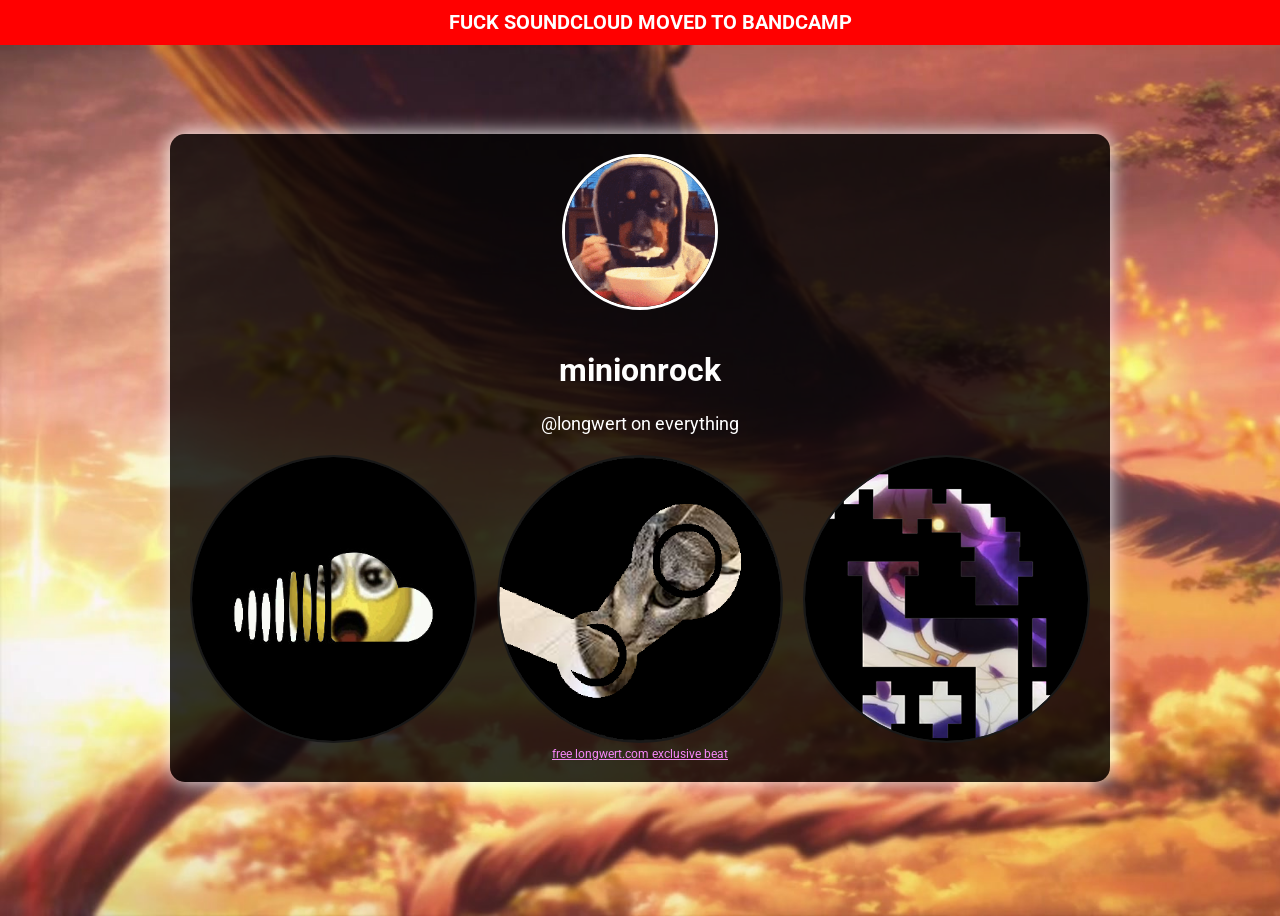
==== index.html @ c124a8f1 "Update index.html" ====
<!DOCTYPE html>
<html lang="en">
<head>
    <link href="https://fonts.googleapis.com/css2?family=Roboto:wght@400;700&display=swap" rel="stylesheet">
    <meta charset="UTF-8">
    <meta name="viewport" content="width=device-width, initial-scale=1.0">
    <title>longwert's awesome site #epic</title>
    <link rel="icon" type="image/x-icon" href=favicon.ico>
    <style>
        body {
            background-image:url('sao5.jpg');
            background-size: cover;
            color: #ffffff;
            font-family: "Roboto", monospace;
            display: flex;
            justify-content: center;
            align-items: center;
            height: 100vh;
        
        }
        .container {
            width: 80%;
            max-width: 900px;
            background: rgba(0, 0, 0, 0.8);
            padding: 20px;
            border-radius: 15px;
            box-shadow: 0 0 20px #ffffff;
            text-align: center;
        }
        .profile-pic {
            width: 150px;
            height: 150px;
            border-radius: 50%;
            border: 3px solid #ffffff;
            margin-bottom: 15px;
            animation: stutter 1s steps(5, end) infinite; /* Stutters with 5 steps */

        }
        .description {
            font-size: 18px;
            line-height: 1.5;
        }
        .gallery {
            display: flex;
            justify-content: center;
            gap: 10px;
            margin-top: 20px;
        }
        .gallery img {
            width: 100px;
            height: 100px;
            border-radius: 10px;
            border: 2px solid #ffffff;
       
        }
        .button-container{
            display: flex;
            gap: 20px;
            justify-content: center;
            margin-top: 10px;
        }




        .circle-button {
        
        display: inline-block;
        padding: .1px .1px;  
        background-color: #1b1b1b;  
        color: white;
        text-align: center;
        border-radius: 50%; 
        font-size: 3px;
        border: 2px solid #00000014; 
        transition: background-color 0.3s, transform 0.3s; 
        overflow: hidden
        }

        .circle-button img{
        width: 100% ;
        height:100% ;
        object-fit: cover;
        border-radius: 50%;


        }

        .circle-button:hover{
            background-color: rgba(255, 255, 255, 0.228);
            transform: scale(1.1)
        }
       
   
       
       
        .icon1{
            width: 30px;
            height: 30px;
        }



        .flame {
            position: absolute;
            width: 10px;
            height: 10px;
            background-color: purple;
            border-radius: 50%;
            pointer-events: none;
            animation: flameAnimation 1s ease-out forwards;
        
        




        }
        

        .banner {
            position:fixed;
            top:0;
            left:0;
            text-align:center;
            width:100%;
            background:red;
            color:white;
            padding:10px;
            font-size:20px;
            font-weight:bold;
            overflow:hidden;
            height:25px;
            z-index: index 1000;


        }







    </style>
</head>
<body>
    
    <div class= "banner">
       <strong> FUCK SOUNDCLOUD MOVED TO BANDCAMP</strong>
            </div>
            
    <div class="container">
        <img src="dog-eat.gif" alt=" " class="profile-pic">
        <h1>minionrock</h1>
        <p class="description">@longwert on everything</p>
      
        <div class="button-container">
         
             <a href="https://www.youtube.com/watch?v=Q0U9p-H-ews"
              class="circle-button"> <img src="soundcloud.png" class="icon" alt=SoundCloud></a>
                   
              <a href="https://steamcommunity.com/id/longwert"
              class="circle-button"> <img src="steam.png" class="icon" alt=steam></a>
             
              <a href="https://traktrain.com/long"
              class="circle-button"> <img src="traktrain.png" class="icon" alt=traktrain></a>
            


                   
         
           
         
        </div>
        <a href="longwert dot com.wav" download style="font-size: 12px; color: rgb(246, 135, 248);" down download>free longwert.com exclusive beat</a>


         <audio id="background-music" loop>
             <source src="longwert dot com.wav" type="audio/wav">
         </audio>
        
         <script>
             document.addEventListener("DOMContentLoaded", () => {
                 const audio = document.getElementById("background-music");
        
                 
                 audio.play().catch(() => {
                    
                     document.addEventListener("mousemove", () => {
                         audio.play();
                     }, { infinite: true }); 
                 });
             });
        </script>
        
        </div>
    </div>
   
    
    <div class="cursor"></div>
    <script> 
    const cursor=document.querySelector('.cursor') ;

    document.addeventlistener('mousemove', (e) => {
        cursor.style.left = `${e.pageX - cursor.offsetWidth / 2}px`;
        cursor.style.top = `${e.pageY - cursor.offsetHeight / 2}px`;
    

    function createFlame(e,pageX, e,pageY);
        });
        flame.style.left = `${x - 5}px`;
        flame.style.top = `${y - 5}px`; 

        setTimeout(() => {
                flame.remove();
            }, 1000);
        </script>
</body>
</html>
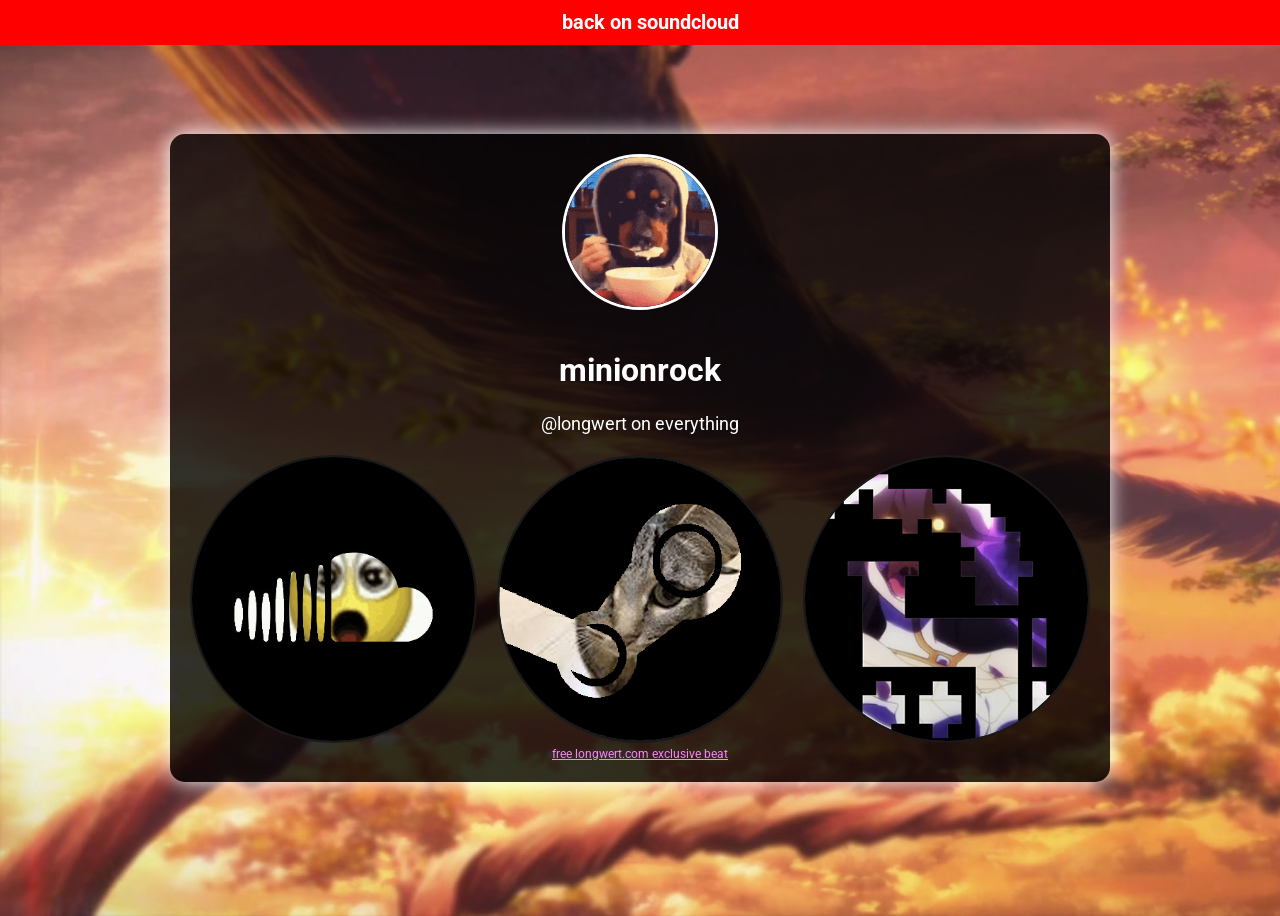
==== commit f6b8b1e9: "wwwwwwwwwwwwwwwwwwwwwwwwwwwwwwwwwwwwwww" ====
--- a/index.html
+++ b/index.html
@@ -147,7 +147,7 @@
 <body>
     
     <div class= "banner">
-       <strong> FUCK SOUNDCLOUD MOVED TO BANDCAMP</strong>
+       <strong>back on soundcloud</strong>
             </div>
             
     <div class="container">
@@ -157,7 +157,7 @@
       
         <div class="button-container">
          
-             <a href="https://www.youtube.com/watch?v=Q0U9p-H-ews"
+             <a href="https://soundcloud.com/longwert"
               class="circle-button"> <img src="soundcloud.png" class="icon" alt=SoundCloud></a>
                    
               <a href="https://steamcommunity.com/id/longwert"
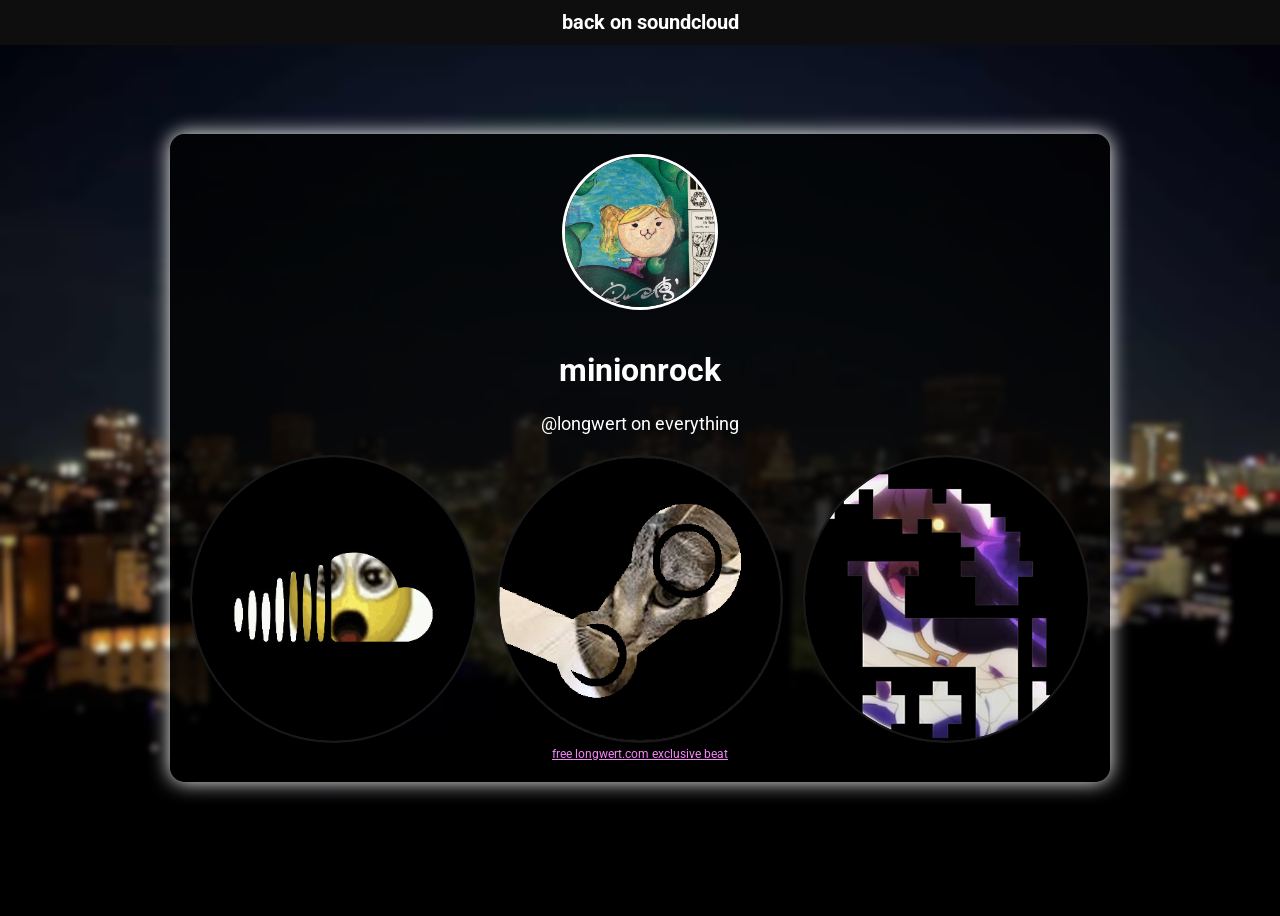
==== commit 6c00275c: "Add files via upload" ====
--- a/index.html
+++ b/index.html
@@ -4,11 +4,11 @@
     <link href="https://fonts.googleapis.com/css2?family=Roboto:wght@400;700&display=swap" rel="stylesheet">
     <meta charset="UTF-8">
     <meta name="viewport" content="width=device-width, initial-scale=1.0">
-    <title>longwert's awesome site #epic</title>
+    <title>(-.-)Zzz...</title>
     <link rel="icon" type="image/x-icon" href=favicon.ico>
     <style>
         body {
-            background-image:url('sao5.jpg');
+            background-image:url('backgroundreal1.jpg');
             background-size: cover;
             color: #ffffff;
             font-family: "Roboto", monospace;
@@ -124,7 +124,7 @@
             left:0;
             text-align:center;
             width:100%;
-            background:red;
+            background:rgb(14, 14, 14);
             color:white;
             padding:10px;
             font-size:20px;
@@ -151,7 +151,7 @@
             </div>
             
     <div class="container">
-        <img src="dog-eat.gif" alt=" " class="profile-pic">
+        <img src="pfp2.png" alt=" " class="profile-pic">
         <h1>minionrock</h1>
         <p class="description">@longwert on everything</p>
       
@@ -177,7 +177,7 @@
 
 
          <audio id="background-music" loop>
-             <source src="longwert dot com.wav" type="audio/wav">
+             <source src="my site song.wav" type="audio/wav">
          </audio>
         
          <script>
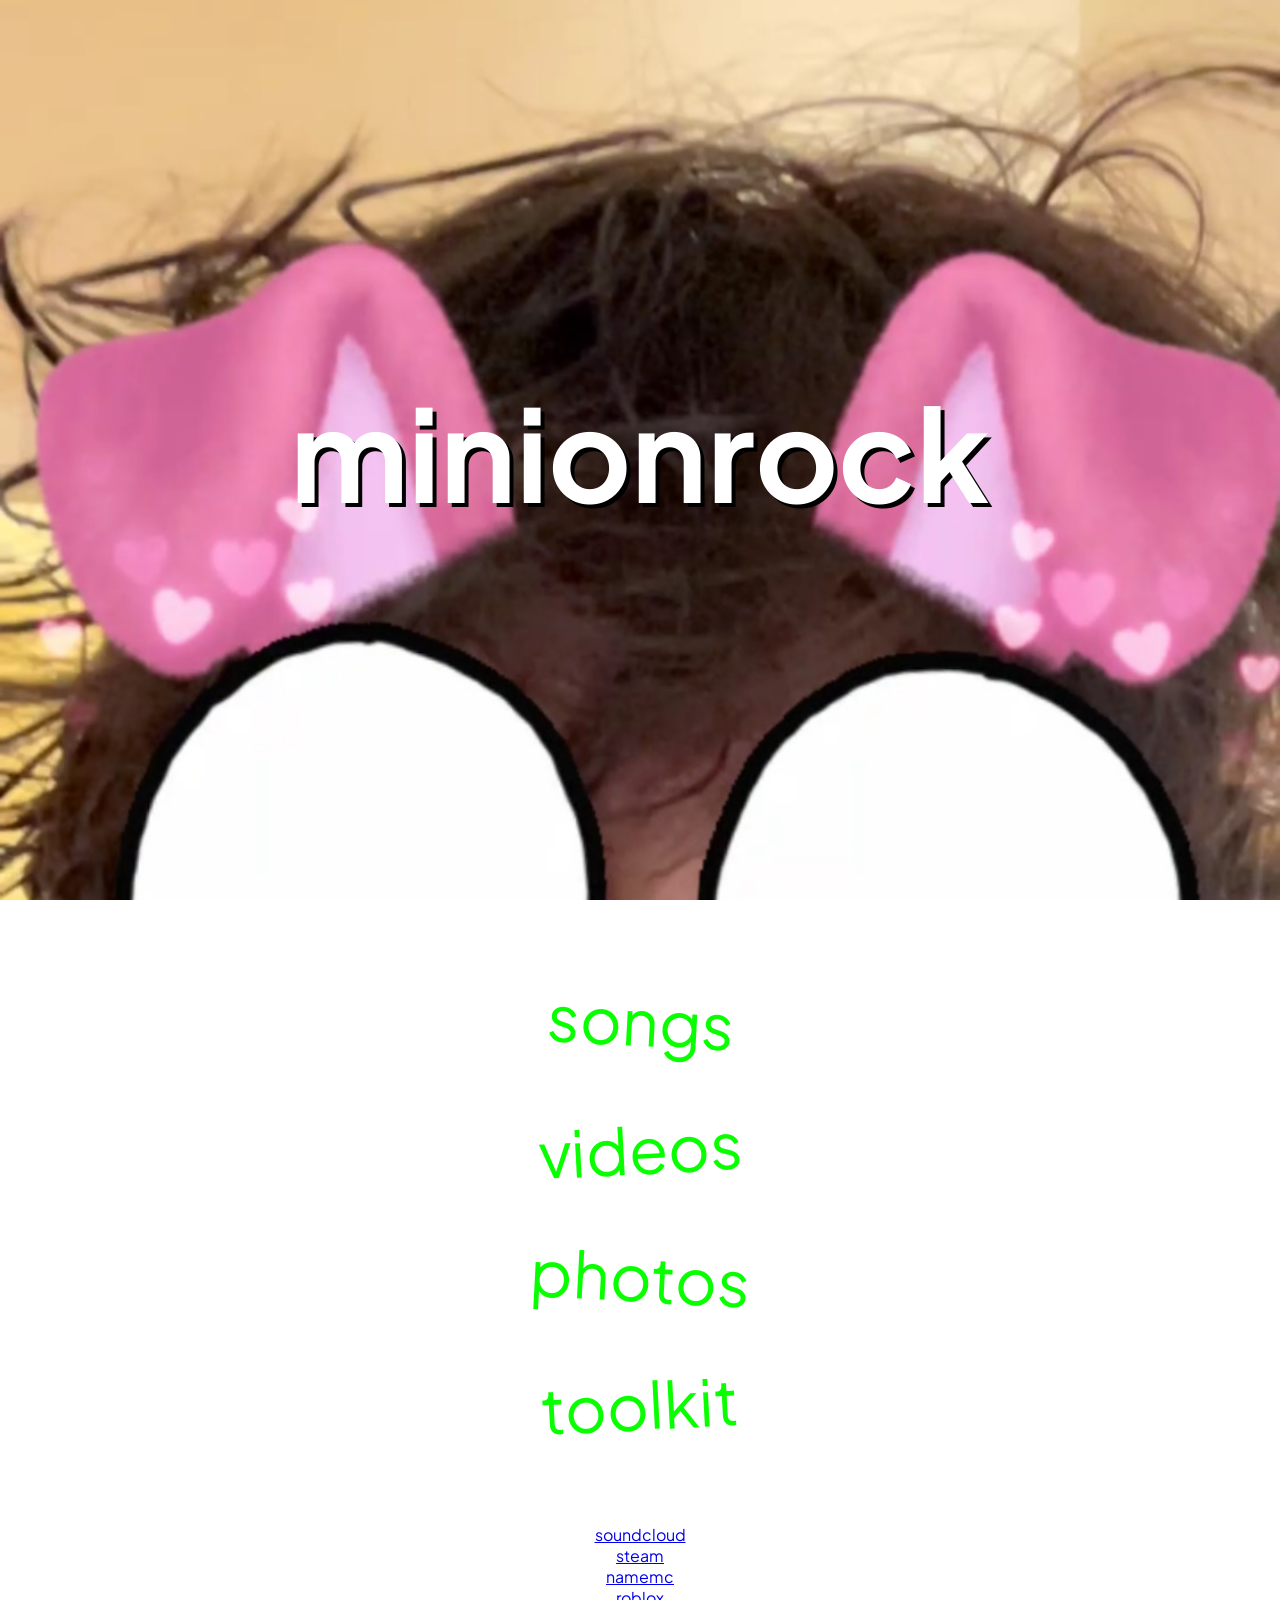
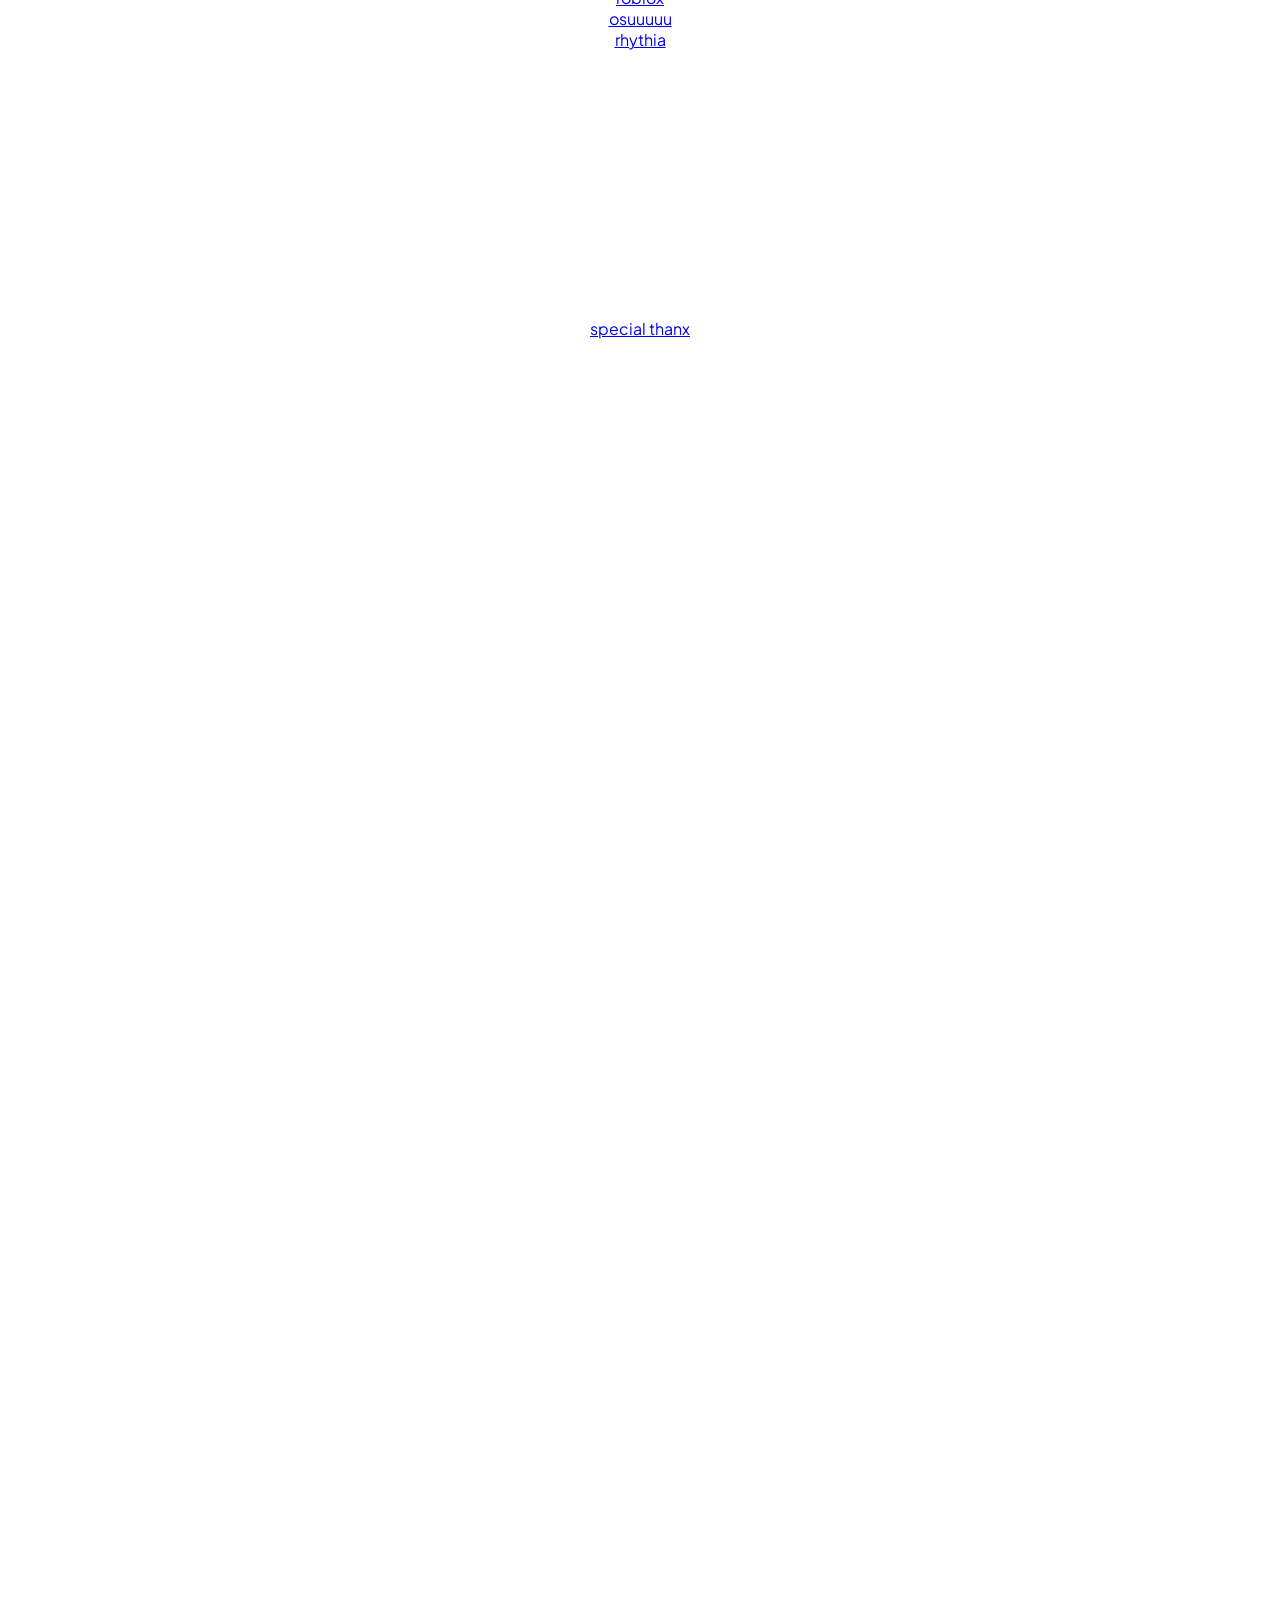
==== commit ee51b378: "wa wa" ====
--- a/index.html
+++ b/index.html
@@ -1,140 +1,46 @@
 <!DOCTYPE html>
 <html lang="en">
 <head>
-    <link href="https://fonts.googleapis.com/css2?family=Roboto:wght@400;700&display=swap" rel="stylesheet">
     <meta charset="UTF-8">
     <meta name="viewport" content="width=device-width, initial-scale=1.0">
-    <title>(-.-)Zzz...</title>
+    <title>0,-,0</title>
+    <link rel="stylesheet" href="style.css">
     <link rel="icon" type="image/x-icon" href=favicon.ico>
-    <style>
-        body {
-            background-image:url('backgroundreal1.jpg');
-            background-size: cover;
-            color: #ffffff;
-            font-family: "Roboto", monospace;
-            display: flex;
-            justify-content: center;
-            align-items: center;
-            height: 100vh;
+</head>
+<body>
+    <div class="container">
+        <header>
+            <h1 id="main-title">minionrock</h1>
+        </header>
         
-        }
-        .container {
-            width: 80%;
-            max-width: 900px;
-            background: rgba(0, 0, 0, 0.8);
-            padding: 20px;
-            border-radius: 15px;
-            box-shadow: 0 0 20px #ffffff;
-            text-align: center;
-        }
-        .profile-pic {
-            width: 150px;
-            height: 150px;
-            border-radius: 50%;
-            border: 3px solid #ffffff;
-            margin-bottom: 15px;
-            animation: stutter 1s steps(5, end) infinite; /* Stutters with 5 steps */
+        <nav>
+            <a href="songs.html" class="link-item">songs</a>
+            <a href="videos.html" class="link-item">videos</a>
+            <a href="photos.html" class="link-item">photos</a>
+            <a href="toolkit.html" class="link-item">toolkit</a>
+        </nav>
+         <a href="https://www.soundcloud.com/longwert">soundcloud</a>
+            <a href="https://www.steamcommunity.com/longwert">steam</a>
+             <a href=" https://namemc.com/profile/longwert.1">namemc</a>
+            <a href="https://www.roblox.com/users/95374350/profile">roblox</a>
+            <a href="https://osu.ppy.sh/users/18153504">osuuuuu</a>
+            <a href="https://www.rhythia.com/player/194862">rhythia</a> 
+   
+    </div>
 
-        }
-        .description {
-            font-size: 18px;
-            line-height: 1.5;
-        }
-        .gallery {
-            display: flex;
-            justify-content: center;
-            gap: 10px;
-            margin-top: 20px;
-        }
-        .gallery img {
-            width: 100px;
-            height: 100px;
-            border-radius: 10px;
-            border: 2px solid #ffffff;
-       
-        }
-        .button-container{
-            display: flex;
-            gap: 20px;
-            justify-content: center;
-            margin-top: 10px;
-        }
+    <script>
+        document.addEventListener('scroll', () => {
+            const scrollPosition = window.scrollY;
+            document.body.style.backgroundPositionY = `${-scrollPosition}px`;
+        });
 
-
-
-
-        .circle-button {
-        
-        display: inline-block;
-        padding: .1px .1px;  
-        background-color: #1b1b1b;  
-        color: white;
-        text-align: center;
-        border-radius: 50%; 
-        font-size: 3px;
-        border: 2px solid #00000014; 
-        transition: background-color 0.3s, transform 0.3s; 
-        overflow: hidden
-        }
-
-        .circle-button img{
-        width: 100% ;
-        height:100% ;
-        object-fit: cover;
-        border-radius: 50%;
-
-
-        }
-
-        .circle-button:hover{
-            background-color: rgba(255, 255, 255, 0.228);
-            transform: scale(1.1)
-        }
-       
-   
-       
-       
-        .icon1{
-            width: 30px;
-            height: 30px;
-        }
-
-
-
-        .flame {
-            position: absolute;
-            width: 10px;
-            height: 10px;
-            background-color: purple;
-            border-radius: 50%;
-            pointer-events: none;
-            animation: flameAnimation 1s ease-out forwards;
-        
-        
-
-
-
-
-        }
-        
-
-        .banner {
-            position:fixed;
-            top:0;
-            left:0;
-            text-align:center;
-            width:100%;
-            background:rgb(14, 14, 14);
-            color:white;
-            padding:10px;
-            font-size:20px;
-            font-weight:bold;
-            overflow:hidden;
-            height:25px;
-            z-index: index 1000;
-
-
-        }
+        const title = document.getElementById('main-title');
+        title.addEventListener('click', () => {
+            alert('scroll the fuck down bruh'); /*click and it says stuf u can edit this or comemtn it out if u wanmt*/
+        });
+    </script>
+        <div class="container">
+            <h2><p>fuck you down here for?</p></h2>
 
 
 
@@ -142,79 +48,10 @@
 
 
 
-    </style>
-</head>
-<body>
-    
-    <div class= "banner">
-       <strong>back on soundcloud</strong>
-            </div>
-            
-    <div class="container">
-        <img src="pfp2.png" alt=" " class="profile-pic">
-        <h1>minionrock</h1>
-        <p class="description">@longwert on everything</p>
-      
-        <div class="button-container">
-         
-             <a href="https://soundcloud.com/longwert"
-              class="circle-button"> <img src="soundcloud.png" class="icon" alt=SoundCloud></a>
-                   
-              <a href="https://steamcommunity.com/id/longwert"
-              class="circle-button"> <img src="steam.png" class="icon" alt=steam></a>
-             
-              <a href="https://traktrain.com/long"
-              class="circle-button"> <img src="traktrain.png" class="icon" alt=traktrain></a>
-            
 
 
-                   
-         
-           
-         
+                     <a href="https://rxbsdk.org/">special thanx
+                     </a> 
         </div>
-        <a href="longwert dot com.wav" download style="font-size: 12px; color: rgb(246, 135, 248);" down download>free longwert.com exclusive beat</a>
-
-
-         <audio id="background-music" loop>
-             <source src="my site song.wav" type="audio/wav">
-         </audio>
-        
-         <script>
-             document.addEventListener("DOMContentLoaded", () => {
-                 const audio = document.getElementById("background-music");
-        
-                 
-                 audio.play().catch(() => {
-                    
-                     document.addEventListener("mousemove", () => {
-                         audio.play();
-                     }, { infinite: true }); 
-                 });
-             });
-        </script>
-        
-        </div>
-    </div>
-   
-    
-    <div class="cursor"></div>
-    <script> 
-    const cursor=document.querySelector('.cursor') ;
-
-    document.addeventlistener('mousemove', (e) => {
-        cursor.style.left = `${e.pageX - cursor.offsetWidth / 2}px`;
-        cursor.style.top = `${e.pageY - cursor.offsetHeight / 2}px`;
-    
-
-    function createFlame(e,pageX, e,pageY);
-        });
-        flame.style.left = `${x - 5}px`;
-        flame.style.top = `${y - 5}px`; 
-
-        setTimeout(() => {
-                flame.remove();
-            }, 1000);
-        </script>
 </body>
 </html>
--- a/style.css
+++ b/style.css
@@ -0,0 +1,93 @@
+@import url('https://fonts.googleapis.com/css2?family=Bubblegum+Sans&family=Plus+Jakarta+Sans:wght@700&display=swap');
+
+body {
+    margin: 0;
+    padding: 0;
+    background-image: url('img/BG.jpg');
+    background-size: cover;
+    background-attachment: fixed;
+    /* background-position: center; */
+    color: rgb(255, 255, 255);
+    font-family: 'Plus Jakarta Sans', sans-serif;
+    overflow-x: hidden;
+    transition: background-position 0.1s linear;
+}
+
+.container {
+    display: flex;
+    flex-direction: column;
+    align-items: center;
+    min-height: 200vh;
+}
+
+header {
+    height: 100vh;
+    display: flex;
+    justify-content: center;
+    align-items: center;
+    width: 100%;
+}
+
+h1 {
+    font-family: 'Plus Jakarta Sans', sans-serif;
+    font-size: 8rem;
+    margin: 0;
+    text-shadow: 4px 4px 0px #000;
+    cursor: default;
+    animation: breathe 5s infinite ease-in-out; /*comment out this line if u dont want the anim at all*/
+    /* , rainbow 0.2s infinite linear; */
+}
+
+@keyframes breathe {
+    0%, 100% { transform: scale(1); }
+    50% { transform: scale(2); }
+}
+
+@keyframes rainbow {
+    0% { color: #ff0000; }
+    14% { color: #ff7f00; }
+    28% { color: #ffff00; }
+    42% { color: #00ff00; }
+    57% { color: #0000ff; }
+    71% { color: #4b0082; }
+    85% { color: #9400d3; }
+    100% { color: #ff0000; }
+}
+
+h1:hover {
+    /* if u wanna add h1 hover anims */
+}
+
+nav {
+    display: flex;
+    flex-direction: column;
+    align-items: center;
+    gap: 3rem;
+    padding-top: 5rem;
+    padding-bottom: 5rem;
+}
+
+.link-item {
+    font-size: 4rem;
+    text-decoration: none;
+    color: rgb(9, 255, 0);
+    /* text-shadow: 3px 3px 0px #000*/
+}
+
+.link-item:nth-child(odd) {
+    transform: rotate(3deg);
+}
+
+.link-item:nth-child(even) {
+    transform: rotate(-3deg);
+}
+
+.link-item:hover {
+    animation: spin 0.5s linear infinite;
+    /* , rainbow 0.1s infinite; */
+}
+
+@keyframes spin {
+    from { transform: rotate(0deg); }
+    to { transform: rotate(360deg); }
+}
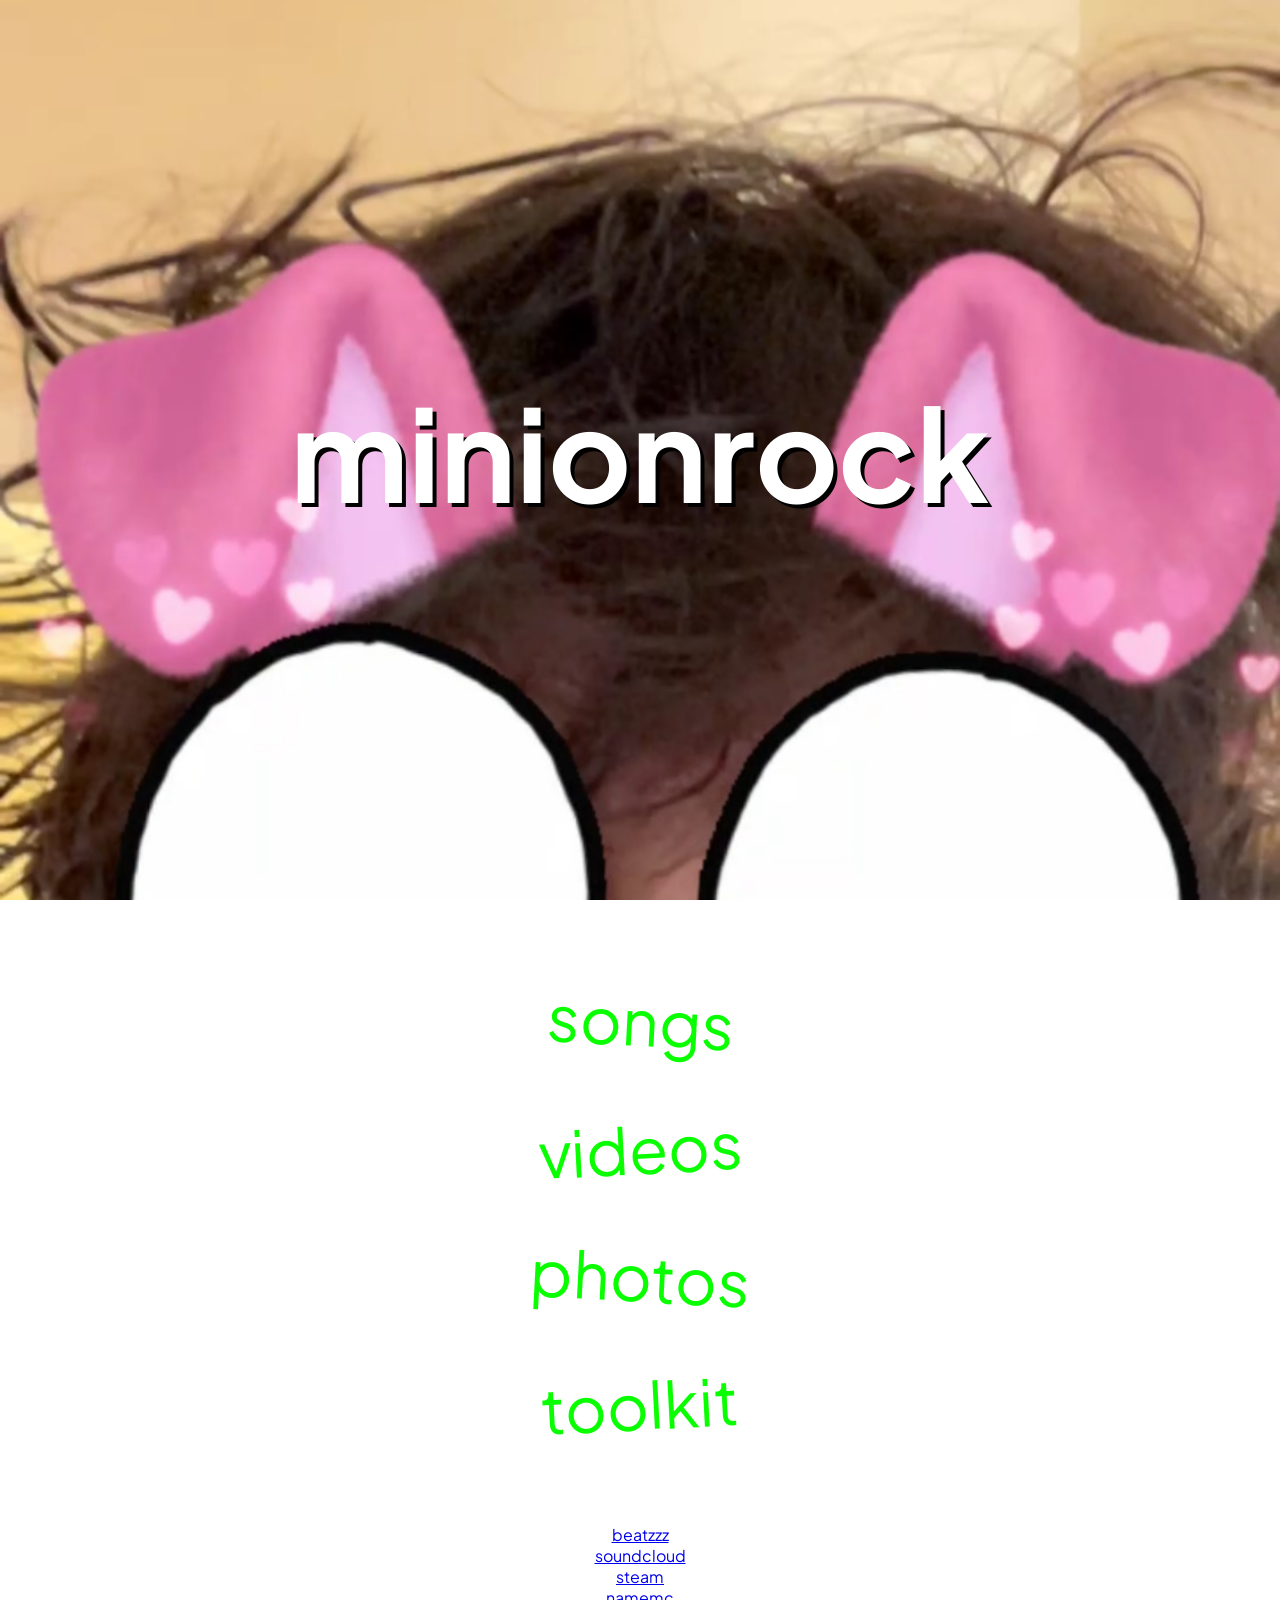
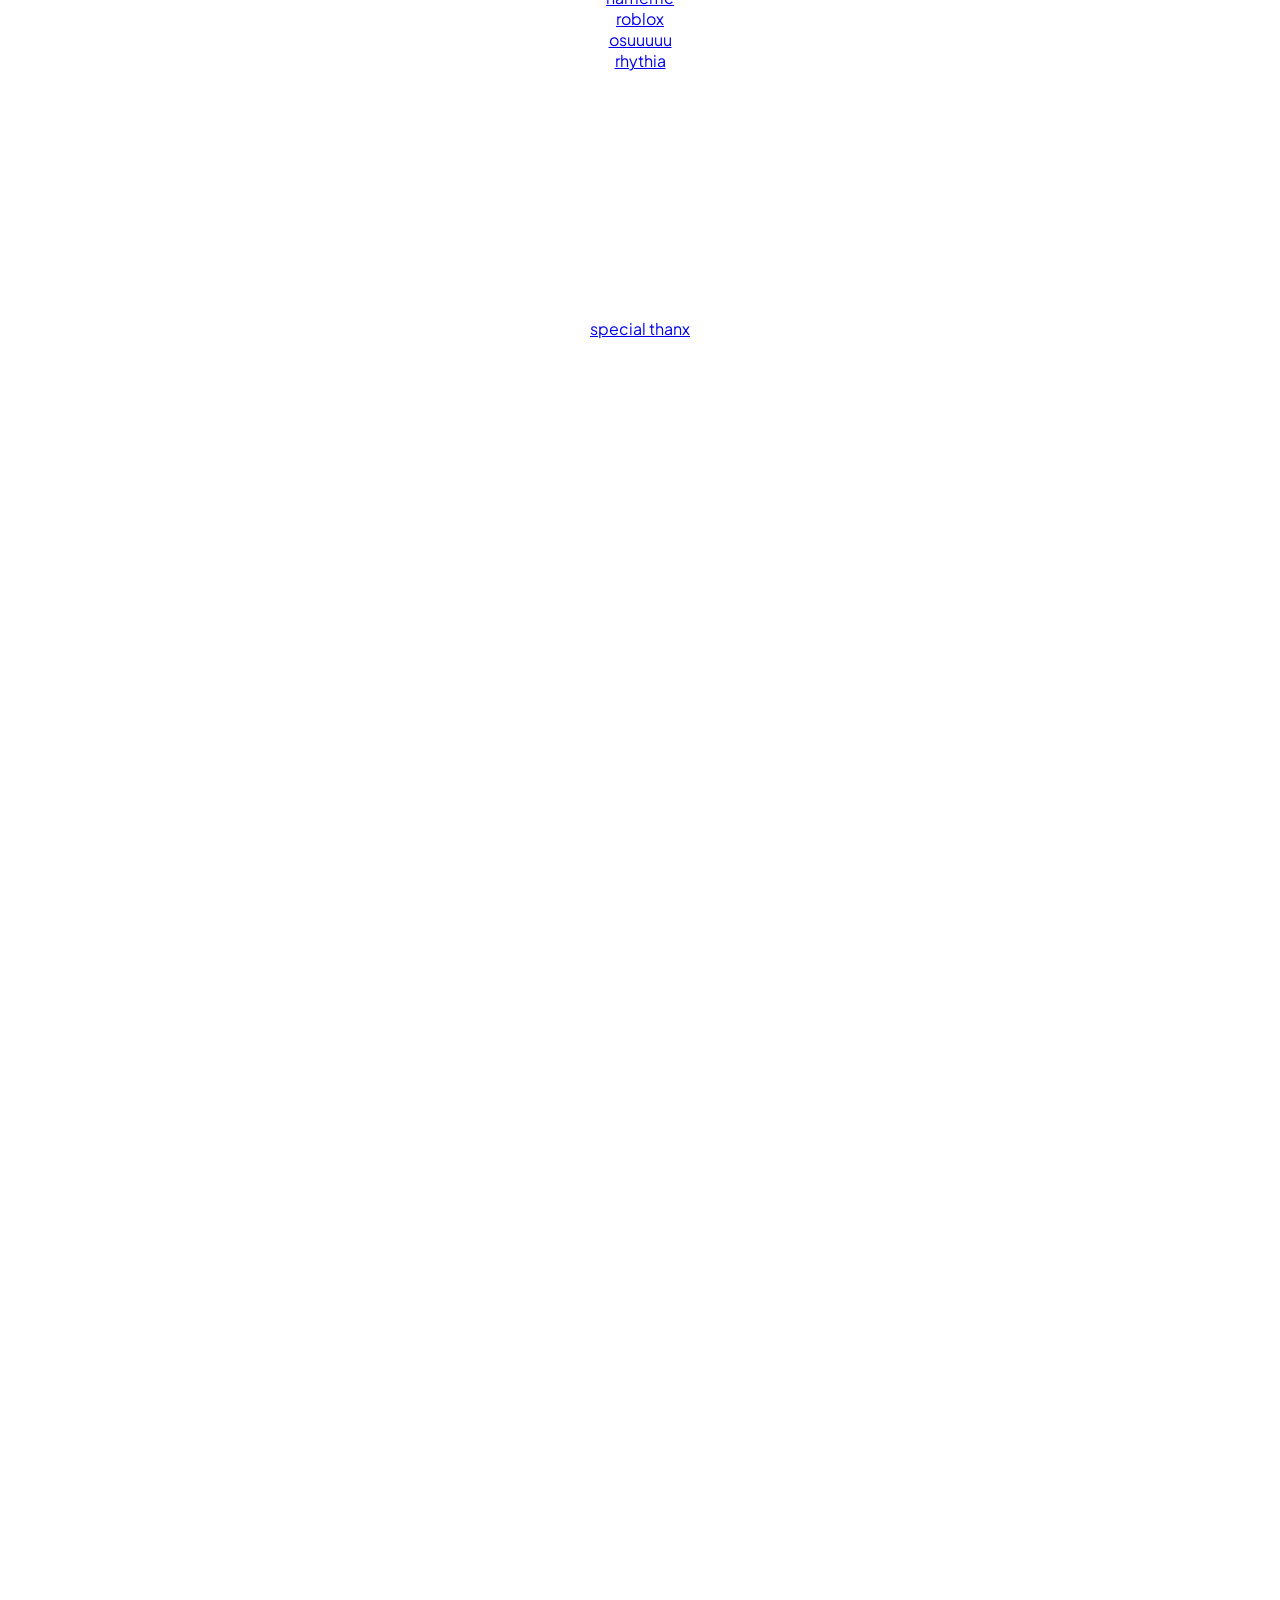
==== commit 8bb6274f: "Replace SoundCloud link with Traktrain link" ====
--- a/index.html
+++ b/index.html
@@ -14,13 +14,14 @@
         </header>
         
         <nav>
-            <a href="songs.html" class="link-item">songs</a>
-            <a href="videos.html" class="link-item">videos</a>
-            <a href="photos.html" class="link-item">photos</a>
-            <a href="toolkit.html" class="link-item">toolkit</a>
+            <a href="/songs" class="link-item">songs</a>
+            <a href="/videos" class="link-item">videos</a>
+            <a href="/photos" class="link-item">photos</a>
+            <a href="/toolkit" class="link-item">toolkit</a>
         </nav>
-         <a href="https://www.soundcloud.com/longwert">soundcloud</a>
-            <a href="https://www.steamcommunity.com/longwert">steam</a>
+         <a href="https://www.traktrain.com/rock">beatzzz</a> 
+        <a href="https://www.soundcloud.com/longwert">soundcloud</a>
+            <a href="https://steamcommunity.com/id/longwert/">steam</a>
              <a href=" https://namemc.com/profile/longwert.1">namemc</a>
             <a href="https://www.roblox.com/users/95374350/profile">roblox</a>
             <a href="https://osu.ppy.sh/users/18153504">osuuuuu</a>
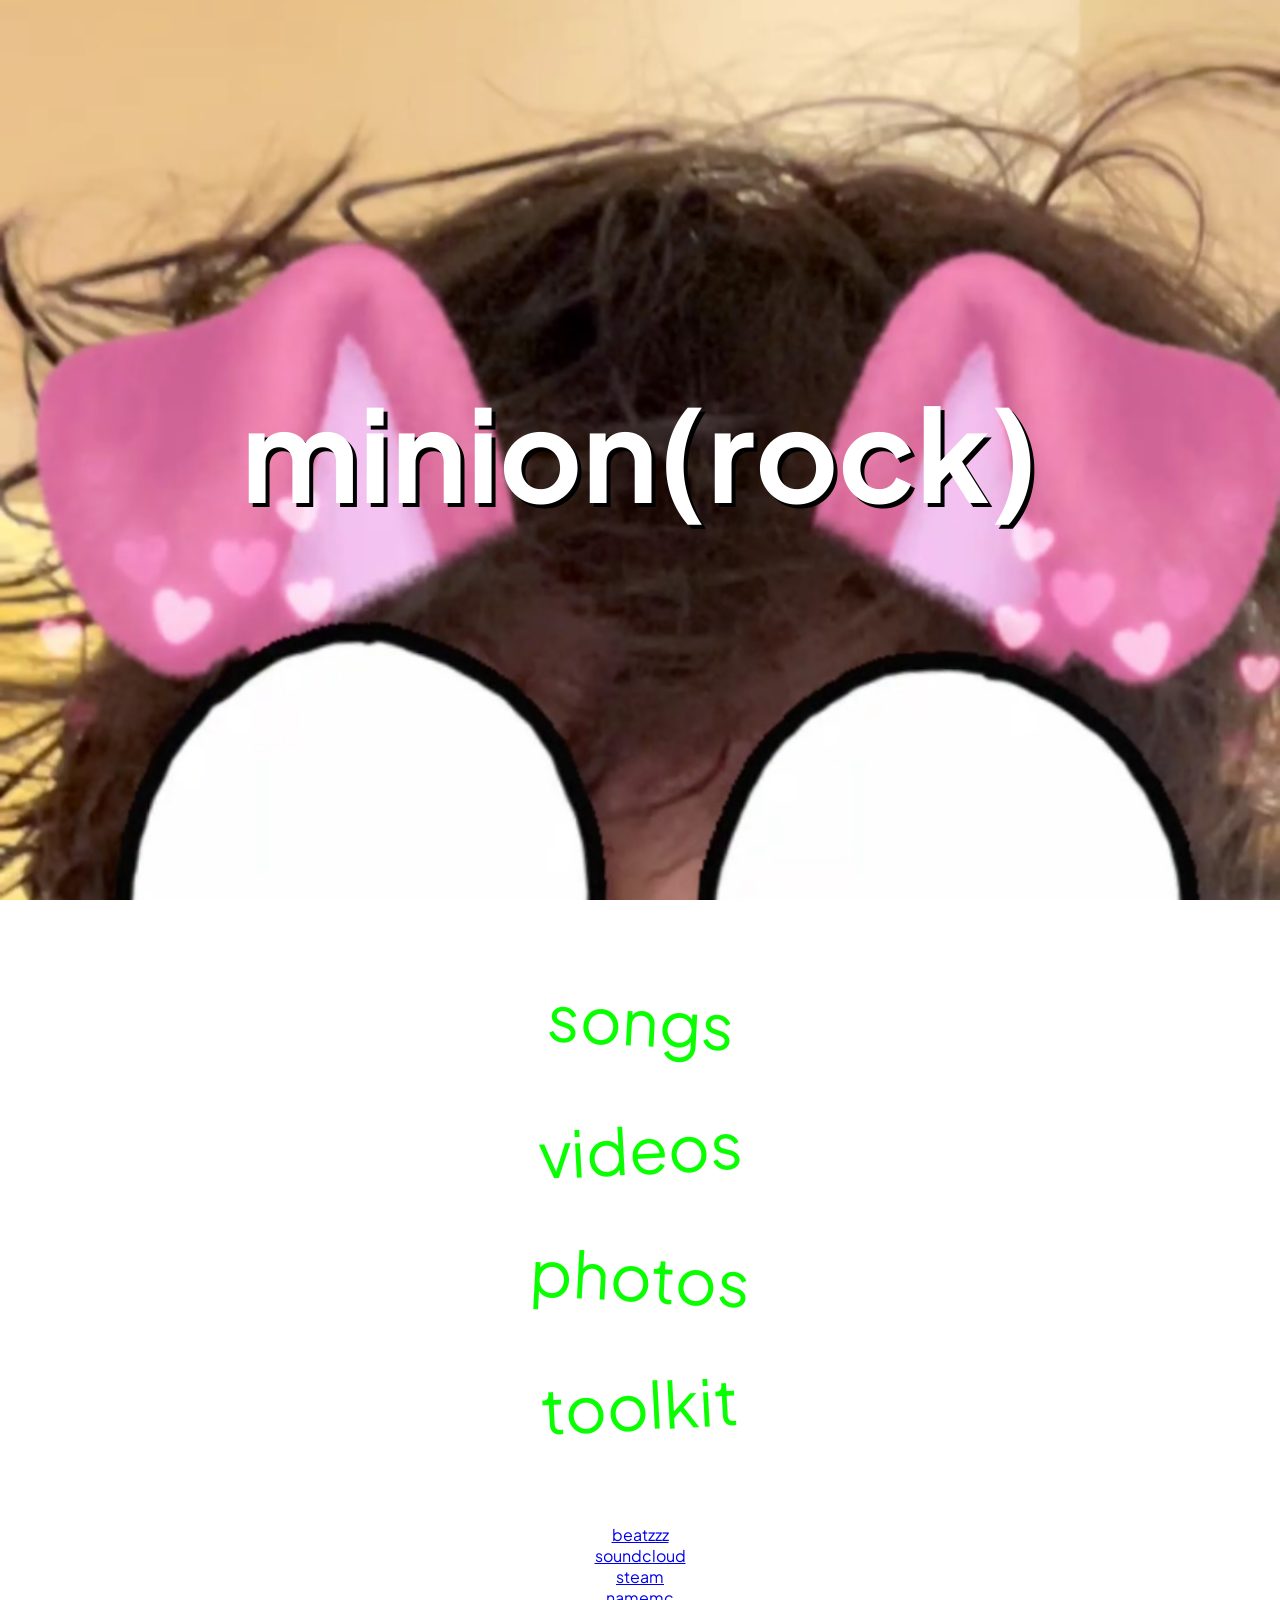
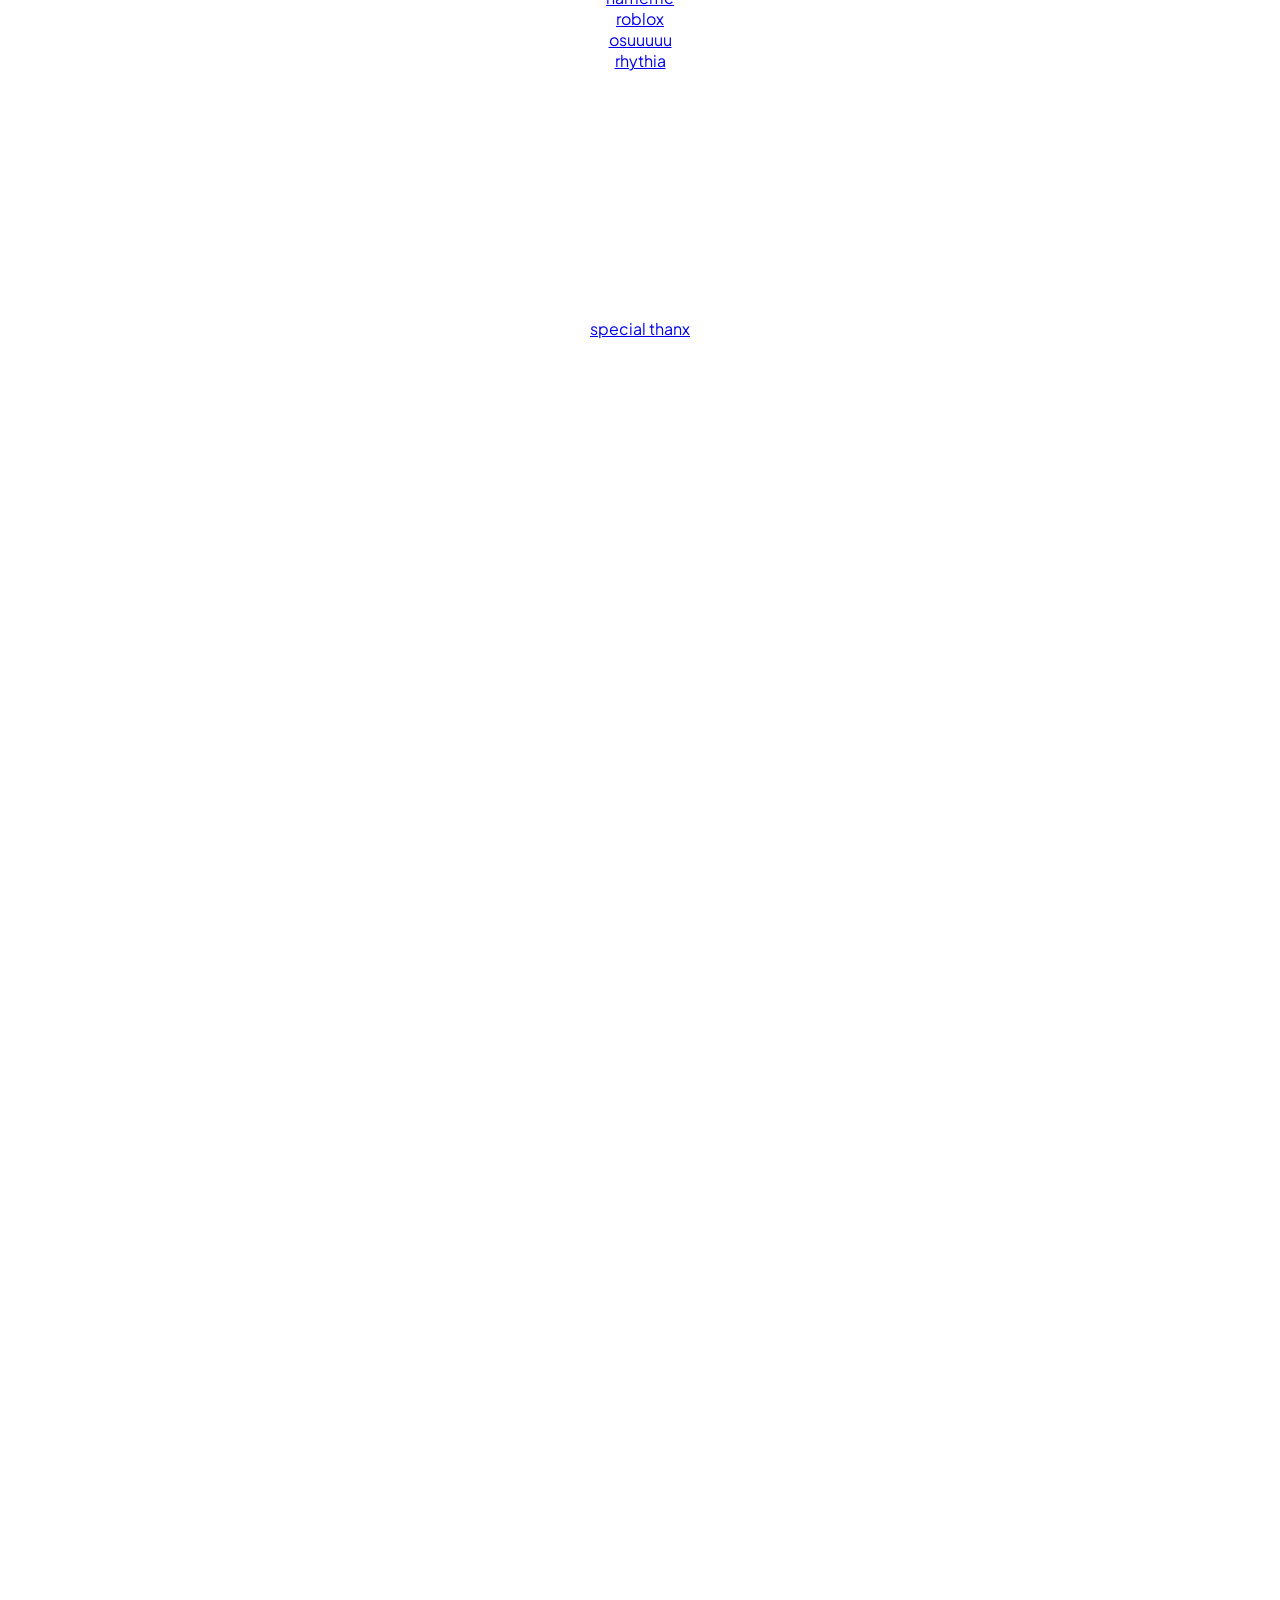
==== commit f6438e53: "Update main title to include parentheses" ====
--- a/index.html
+++ b/index.html
@@ -10,7 +10,7 @@
 <body>
     <div class="container">
         <header>
-            <h1 id="main-title">minionrock</h1>
+            <h1 id="main-title">minion(rock)</h1>
         </header>
         
         <nav>
